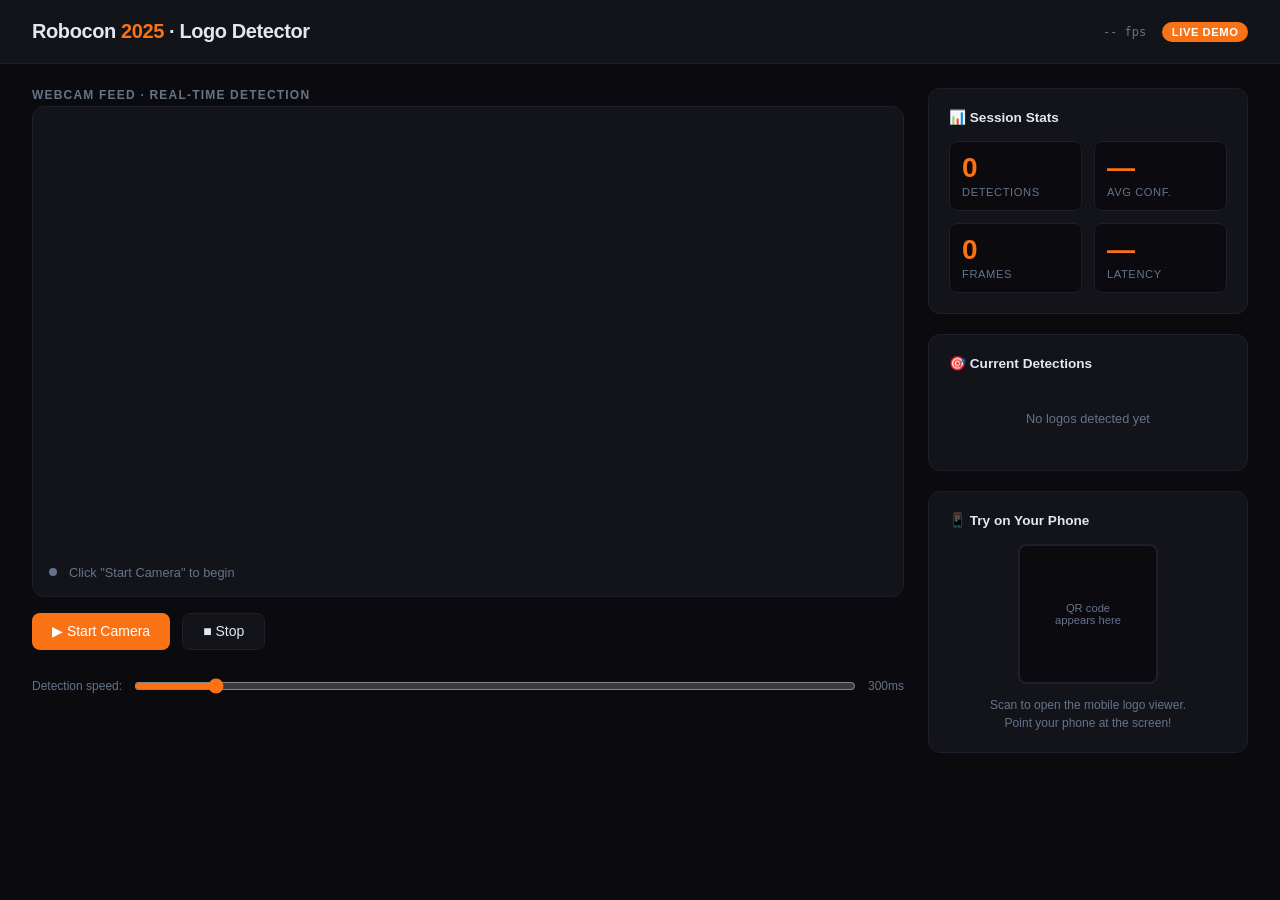
==== docs/index.html @ 922251a1 "Changed name frontend to docs" ====
<!DOCTYPE html>
<html lang="en">
<head>
  <meta charset="UTF-8" />
  <meta name="viewport" content="width=device-width, initial-scale=1.0"/>
  <title>Robocon 2025 — Logo Detector</title>
  <link rel="stylesheet" href="style.css">
</head>
<body>

<header>
  <div class="logo-text">Robocon <span>2025</span> · Logo Detector</div>
  <div style="display:flex;align-items:center;gap:1rem;">
    <span id="fps-counter">-- fps</span>
    <span class="badge">Live Demo</span>
  </div>
</header>

<div class="main">
  <div class="video-panel">
    <div>
      <div class="panel-label">Webcam Feed · Real-time Detection</div>
      <div class="video-container">
        <video id="webcam" autoplay muted playsinline></video>
        <img id="canvas-output" alt="Detection output"/>
        <div class="video-overlay">
          <div id="status-dot"></div>
          <div id="status-text">Click "Start Camera" to begin</div>
        </div>
      </div>
    </div>
    <div class="controls">
      <button class="btn-primary" id="startBtn" onclick="startCamera()">▶ Start Camera</button>
      <button class="btn-secondary" id="stopBtn" onclick="stopDetection()" disabled>■ Stop</button>
    </div>
    <div class="interval-control">
      <label>Detection speed:</label>
      <input type="range" id="intervalSlider" min="100" max="2000" value="300" step="100"
             oninput="updateInterval(this.value)"/>
      <label id="intervalLabel">300ms</label>
    </div>
  </div>

  <div class="sidebar">
    <div class="card">
      <div class="card-title">📊 Session Stats</div>
      <div class="stat-grid">
        <div class="stat-box">
          <div class="stat-value" id="total-detections">0</div>
          <div class="stat-label">Detections</div>
        </div>
        <div class="stat-box">
          <div class="stat-value" id="avg-conf">—</div>
          <div class="stat-label">Avg Conf.</div>
        </div>
        <div class="stat-box">
          <div class="stat-value" id="frames-sent">0</div>
          <div class="stat-label">Frames</div>
        </div>
        <div class="stat-box">
          <div class="stat-value" id="latency">—</div>
          <div class="stat-label">Latency</div>
        </div>
      </div>
    </div>

    <div class="card">
      <div class="card-title">🎯 Current Detections</div>
      <div id="detection-list" class="detection-list">
        <div class="empty-state">No logos detected yet</div>
      </div>
    </div>

    <div class="card">
      <div class="card-title">📱 Try on Your Phone</div>
      <div class="qr-section">
        <div id="qr-placeholder" style="width:140px;height:140px;background:var(--bg);border:2px solid var(--border);border-radius:8px;margin:0 auto;display:flex;align-items:center;justify-content:center;">
          <span style="font-size:0.7rem;color:var(--muted);text-align:center;padding:0.5rem;">QR code<br/>appears here</span>
        </div>
        <div class="qr-label">
          Scan to open the mobile logo viewer.<br/>
          Point your phone at the screen!
        </div>
      </div>
    </div>
  </div>
</div>

<!-- Hidden canvas for frame capture -->
<canvas id="capture-canvas" style="display:none;"></canvas>
<script src="script.js"></script>
</body>
</html>
---- docs/style.css ----
:root {
      --bg: #0a0a0f;
      --surface: #13131a;
      --border: #1e1e2e;
      --accent: #f97316;
      --accent2: #fb923c;
      --text: #e2e8f0;
      --muted: #64748b;
      --success: #22c55e;
      --font-display: 'Space Grotesk', sans-serif;
      --font-body: 'Inter', sans-serif;
    }

    * { margin: 0; padding: 0; box-sizing: border-box; }

    body {
      background: var(--bg);
      color: var(--text);
      font-family: var(--font-body);
      min-height: 100vh;
    }

    @import url('https://fonts.googleapis.com/css2?family=Space+Grotesk:wght@400;600;700&family=Inter:wght@400;500&display=swap');

    header {
      border-bottom: 1px solid var(--border);
      padding: 1.25rem 2rem;
      display: flex;
      align-items: center;
      justify-content: space-between;
      background: var(--surface);
    }

    .logo-text {
      font-family: var(--font-display);
      font-size: 1.25rem;
      font-weight: 700;
      letter-spacing: -0.02em;
    }

    .logo-text span { color: var(--accent); }

    .badge {
      background: var(--accent);
      color: white;
      font-size: 0.7rem;
      font-weight: 600;
      padding: 0.25rem 0.6rem;
      border-radius: 999px;
      letter-spacing: 0.05em;
      text-transform: uppercase;
    }

    .main {
      display: grid;
      grid-template-columns: 1fr 320px;
      gap: 1.5rem;
      padding: 1.5rem 2rem;
      max-width: 1400px;
      margin: 0 auto;
    }

    .video-panel {
      display: flex;
      flex-direction: column;
      gap: 1rem;
    }

    .panel-label {
      font-family: var(--font-display);
      font-size: 0.75rem;
      font-weight: 600;
      letter-spacing: 0.1em;
      text-transform: uppercase;
      color: var(--muted);
      margin-bottom: 0.25rem;
    }

    .video-container {
      position: relative;
      background: var(--surface);
      border: 1px solid var(--border);
      border-radius: 12px;
      overflow: hidden;
      aspect-ratio: 16/9;
    }

    #webcam, #canvas-output {
      width: 100%;
      height: 100%;
      object-fit: cover;
      display: block;
    }

    #canvas-output {
      position: absolute;
      top: 0; left: 0;
      display: none;
    }

    .video-overlay {
      position: absolute;
      bottom: 1rem;
      left: 1rem;
      right: 1rem;
      display: flex;
      align-items: center;
      gap: 0.75rem;
    }

    #status-dot {
      width: 8px;
      height: 8px;
      border-radius: 50%;
      background: var(--muted);
      flex-shrink: 0;
      transition: background 0.3s;
    }

    #status-dot.active { background: var(--success); box-shadow: 0 0 8px var(--success); }
    #status-dot.detecting { background: var(--accent); box-shadow: 0 0 8px var(--accent); animation: pulse 1s infinite; }

    @keyframes pulse { 0%,100% { opacity: 1; } 50% { opacity: 0.4; } }

    #status-text {
      font-size: 0.8rem;
      color: var(--muted);
    }

    .controls {
      display: flex;
      gap: 0.75rem;
    }

    button {
      font-family: var(--font-body);
      font-size: 0.875rem;
      font-weight: 500;
      border: none;
      cursor: pointer;
      border-radius: 8px;
      padding: 0.6rem 1.25rem;
      transition: all 0.2s;
    }

    .btn-primary {
      background: var(--accent);
      color: white;
    }
    .btn-primary:hover { background: var(--accent2); }
    .btn-primary:disabled { opacity: 0.4; cursor: not-allowed; }

    .btn-secondary {
      background: var(--surface);
      color: var(--text);
      border: 1px solid var(--border);
    }
    .btn-secondary:hover { border-color: var(--accent); }

    .sidebar {
      display: flex;
      flex-direction: column;
      gap: 1.25rem;
    }

    .card {
      background: var(--surface);
      border: 1px solid var(--border);
      border-radius: 12px;
      padding: 1.25rem;
    }

    .card-title {
      font-family: var(--font-display);
      font-size: 0.85rem;
      font-weight: 600;
      color: var(--text);
      margin-bottom: 1rem;
      display: flex;
      align-items: center;
      gap: 0.5rem;
    }

    .stat-grid {
      display: grid;
      grid-template-columns: 1fr 1fr;
      gap: 0.75rem;
    }

    .stat-box {
      background: var(--bg);
      border: 1px solid var(--border);
      border-radius: 8px;
      padding: 0.75rem;
    }

    .stat-value {
      font-family: var(--font-display);
      font-size: 1.75rem;
      font-weight: 700;
      color: var(--accent);
      line-height: 1;
    }

    .stat-label {
      font-size: 0.7rem;
      color: var(--muted);
      margin-top: 0.25rem;
      text-transform: uppercase;
      letter-spacing: 0.05em;
    }

    .detection-list {
      display: flex;
      flex-direction: column;
      gap: 0.5rem;
      max-height: 200px;
      overflow-y: auto;
    }

    .detection-item {
      background: var(--bg);
      border: 1px solid var(--border);
      border-radius: 6px;
      padding: 0.6rem 0.75rem;
      font-size: 0.8rem;
      display: flex;
      justify-content: space-between;
      align-items: center;
    }

    .conf-bar-wrap {
      background: var(--border);
      border-radius: 4px;
      height: 4px;
      margin-top: 0.4rem;
      overflow: hidden;
    }

    .conf-bar {
      height: 100%;
      background: var(--accent);
      border-radius: 4px;
      transition: width 0.3s;
    }

    .empty-state {
      color: var(--muted);
      font-size: 0.8rem;
      text-align: center;
      padding: 1.5rem;
    }

    .qr-section {
      text-align: center;
    }

    .qr-section img {
      width: 140px;
      height: 140px;
      border-radius: 8px;
      border: 2px solid var(--border);
    }

    .qr-label {
      font-size: 0.75rem;
      color: var(--muted);
      margin-top: 0.75rem;
      line-height: 1.5;
    }

    #fps-counter {
      font-family: monospace;
      font-size: 0.75rem;
      color: var(--muted);
    }

    .interval-control {
      display: flex;
      align-items: center;
      gap: 0.75rem;
      margin-top: 0.75rem;
    }

    .interval-control label {
      font-size: 0.75rem;
      color: var(--muted);
      white-space: nowrap;
    }

    input[type="range"] {
      flex: 1;
      accent-color: var(--accent);
    }
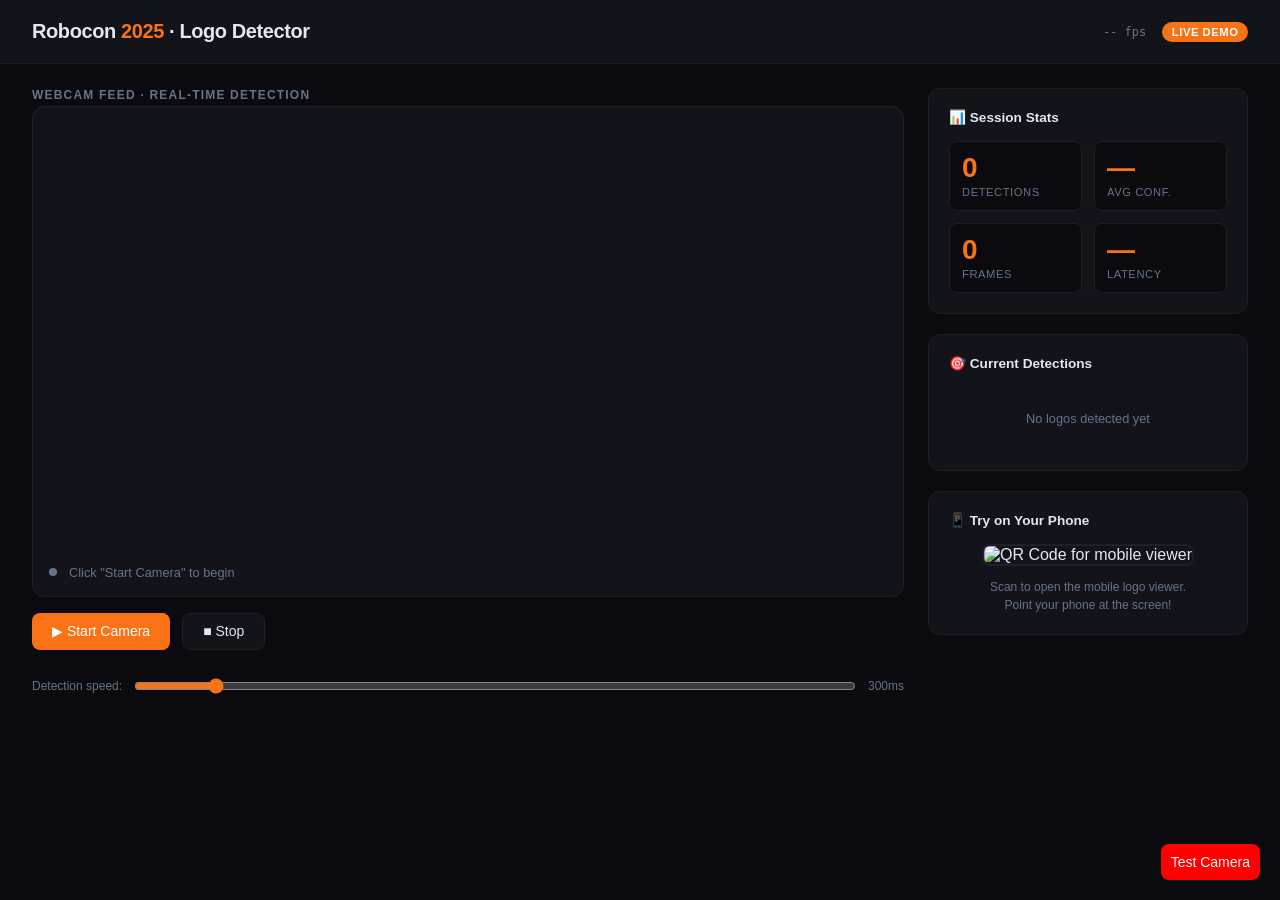
==== commit f96eafb2: "Camera issues repaired" ====
--- a/docs/index.html
+++ b/docs/index.html
@@ -89,5 +89,23 @@
 <!-- Hidden canvas for frame capture -->
 <canvas id="capture-canvas" style="display:none;"></canvas>
 <script src="script.js"></script>
+
+<button onclick="testCamera()" style="position:fixed;bottom:20px;right:20px;z-index:9999;background:red;color:white;padding:10px;border:none;border-radius:8px;cursor:pointer;">
+  Test Camera
+</button>
+
+<script>
+async function testCamera() {
+  console.log("Testing camera...");
+  try {
+    const devices = await navigator.mediaDevices.enumerateDevices();
+    console.log("All devices:", devices);
+    alert("Devices found: " + JSON.stringify(devices.map(d => d.kind + ": " + d.label)));
+  } catch(e) {
+    alert("Error: " + e.message);
+  }
+}
+</script>
+
 </body>
 </html>
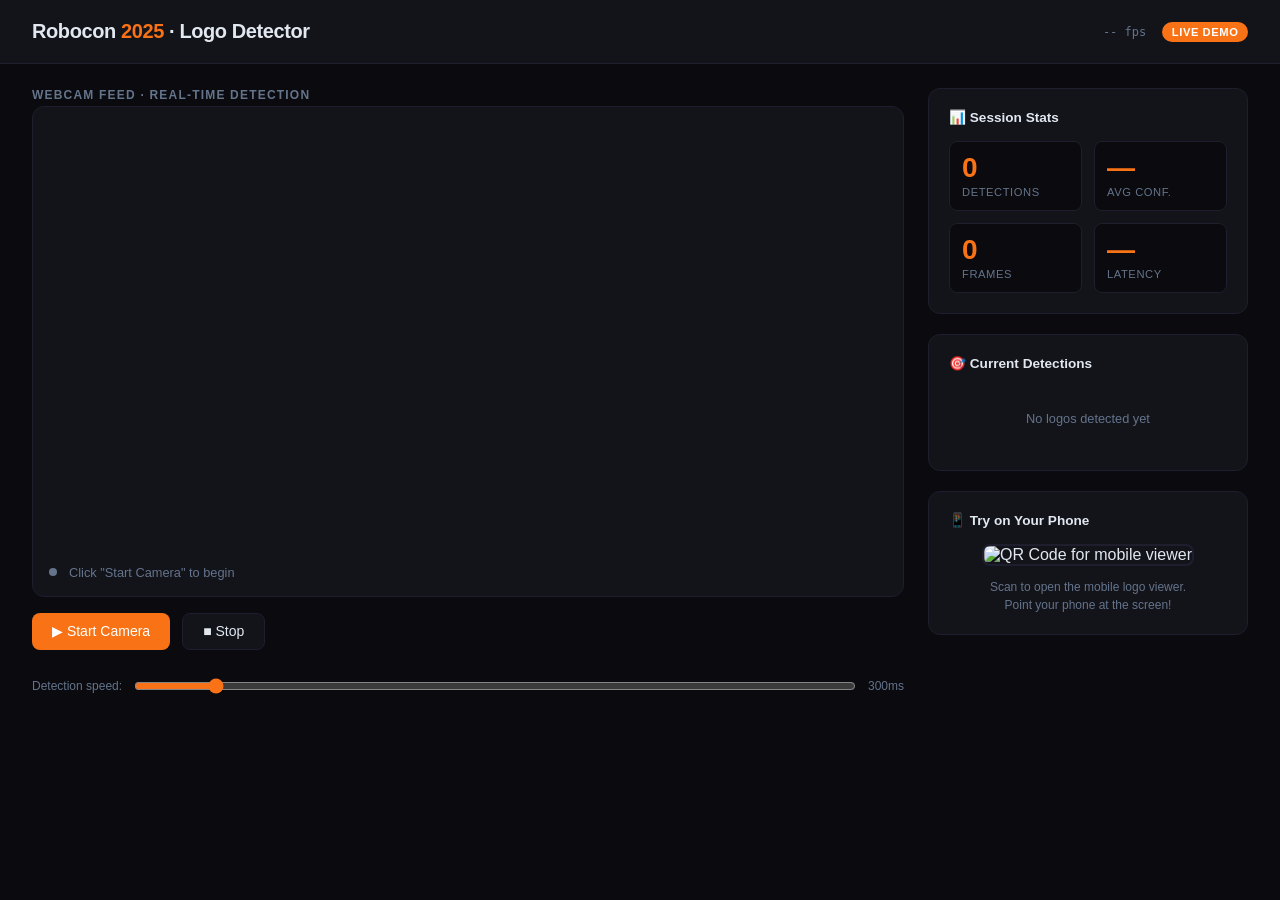
==== commit 1520d27d: "Camera issues repaired" ====
--- a/docs/index.html
+++ b/docs/index.html
@@ -90,22 +90,5 @@
 <canvas id="capture-canvas" style="display:none;"></canvas>
 <script src="script.js"></script>
 
-<button onclick="testCamera()" style="position:fixed;bottom:20px;right:20px;z-index:9999;background:red;color:white;padding:10px;border:none;border-radius:8px;cursor:pointer;">
-  Test Camera
-</button>
-
-<script>
-async function testCamera() {
-  console.log("Testing camera...");
-  try {
-    const devices = await navigator.mediaDevices.enumerateDevices();
-    console.log("All devices:", devices);
-    alert("Devices found: " + JSON.stringify(devices.map(d => d.kind + ": " + d.label)));
-  } catch(e) {
-    alert("Error: " + e.message);
-  }
-}
-</script>
-
 </body>
 </html>
